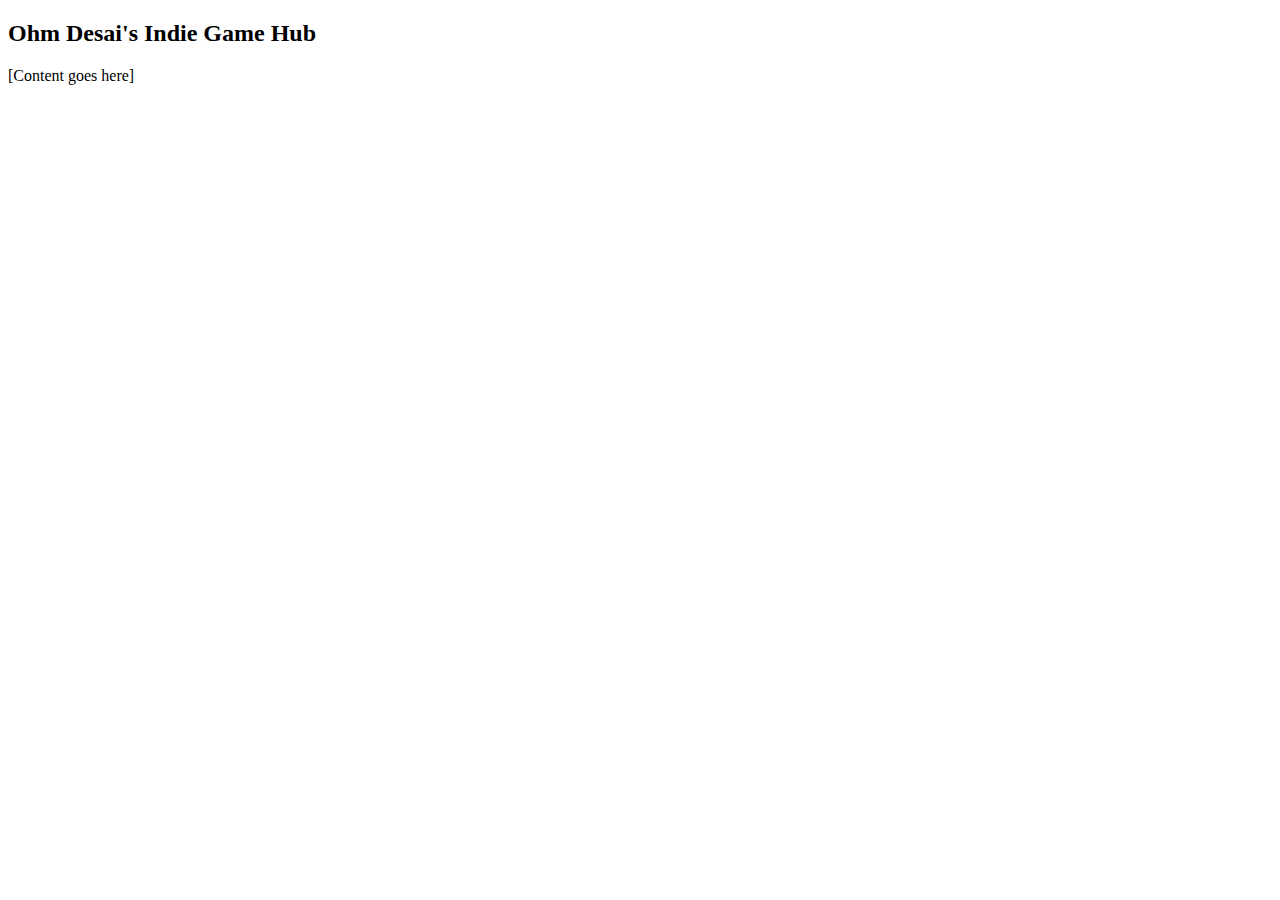
==== project2_ohmdesai_hub/index.html @ dc6f94fd "initial setup" ====
<!DOCTYPE html>
<html lang="en">

<head>
    <meta charset="UTF-8">
    <meta name="viewport" content="width=device-width, initial-scale=1.0">
    <title>Ohm Desai's Indie Game Hub | Home</title>
    <link rel="stylesheet" href="styles/style.css">
    <script src="scripts/HTMLInclude.min.js"></script>
    <script src="https://code.jquery.com/jquery-3.6.0.min.js"></script>
    <script src="scripts/script.js" defer></script>
</head>

<body>
    <!-- Dynamically include header -->
    <div data-include="components/header.html"></div>

    <!-- Main Content -->
    <main>
        <h2>Ohm Desai's Indie Game Hub</h2>
        <p>[Content goes here]</p>
    </main>

    <!-- Dynamically include footer -->
    <div data-include="components/footer.html"></div>

    <!-- Enable dynamic includes -->
    <script>
        HTMLInclude();
    </script>
</body>

</html>
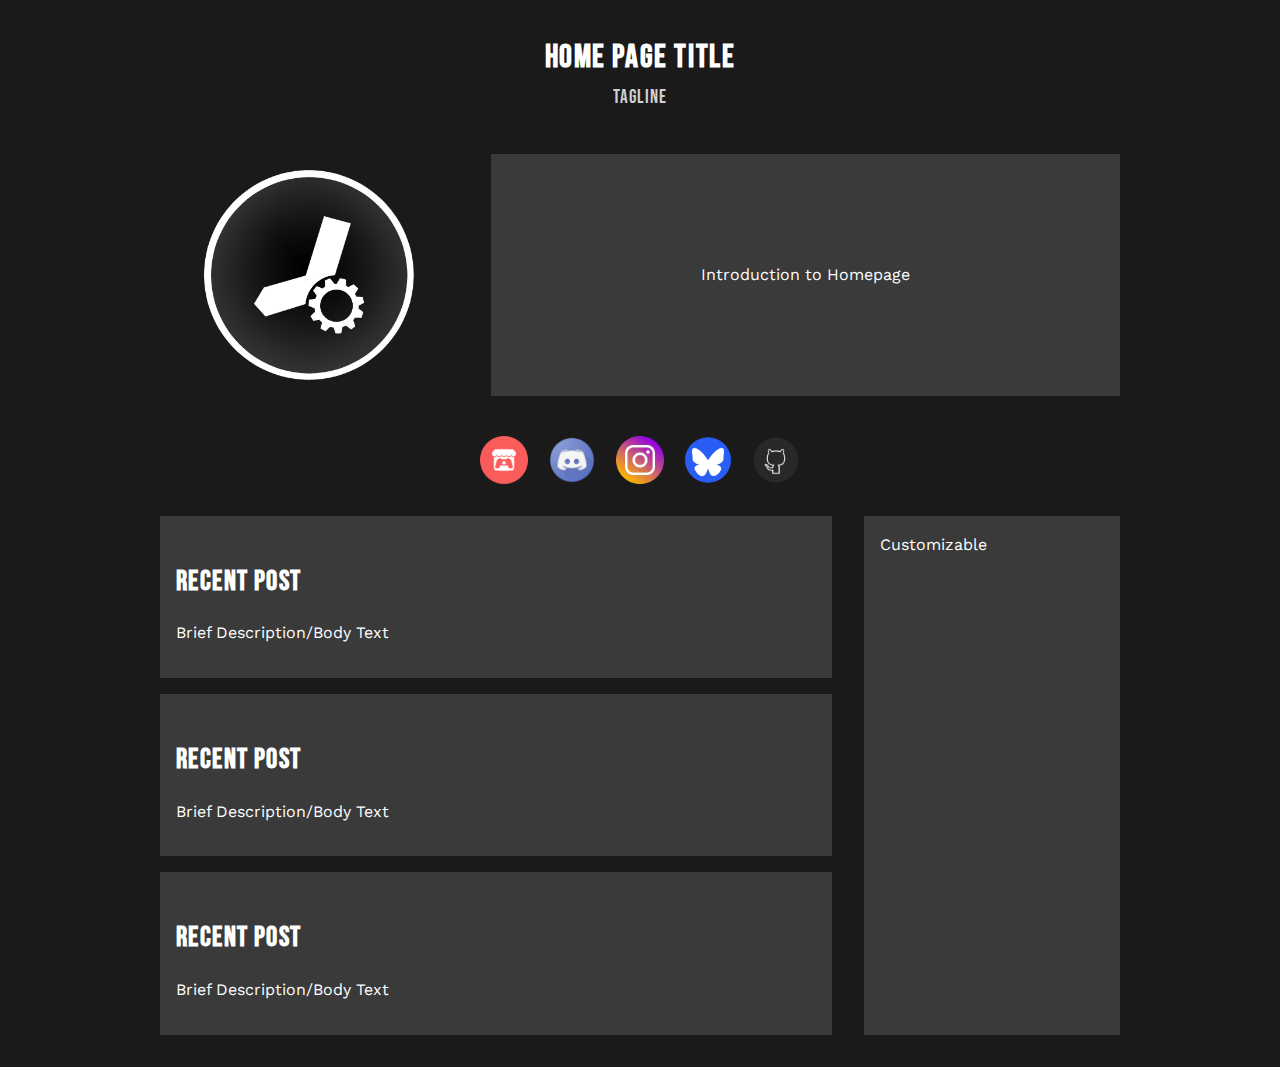
==== commit 078d1095: "initial setup" ====
--- a/project2_ohmdesai_hub/index.html
+++ b/project2_ohmdesai_hub/index.html
@@ -5,21 +5,81 @@
     <meta charset="UTF-8">
     <meta name="viewport" content="width=device-width, initial-scale=1.0">
     <title>Ohm Desai's Indie Game Hub | Home</title>
-    <link rel="stylesheet" href="styles/style.css">
+
+    <link rel="stylesheet" href="styles/indexStyle.css">
     <script src="scripts/HTMLInclude.min.js"></script>
     <script src="https://code.jquery.com/jquery-3.6.0.min.js"></script>
     <script src="scripts/script.js" defer></script>
+
+    <link href="https://fonts.googleapis.com/css2?family=Bebas+Neue&display=swap" rel="stylesheet">
+    <link href="https://fonts.googleapis.com/css2?family=Work+Sans:wght@400;500&display=swap" rel="stylesheet">
+
 </head>
 
 <body>
     <!-- Dynamically include header -->
     <div data-include="components/header.html"></div>
 
-    <!-- Main Content -->
-    <main>
-        <h2>Ohm Desai's Indie Game Hub</h2>
-        <p>[Content goes here]</p>
+    <main id="homepage-main">
+      <div class="homepage-container"> <!-- added container -->
+    
+        <!-- Title and Tagline -->
+        <section class="homepage-banner">
+          <div class="homepage-title">Home Page Title</div>
+          <div class="homepage-tagline">Tagline</div>
+        </section>
+    
+        <!-- Grid Layout: Logo + Intro -->
+        <section class="homepage-intro">
+          <div class="homepage-logo">
+            <img src="images/sockenginelogo.png" alt="Ohm Desai Mascot Logo">
+          </div>
+          <div class="homepage-description">Introduction to Homepage</div>
+        </section>
+    
+        <!-- Social Links -->
+        <section class="homepage-socials">
+          <a href="https://sock8416.itch.io/" target="_blank">
+            <img src="images/itchio-logo.png" alt="Itch.io">
+          </a>
+          <a href="https://discord.gg/24YcbmAass" target="_blank">
+            <img src="images/discord-logo.png" alt="Discord">
+          </a>
+          <a href="https://www.instagram.com/sock.games/" target="_blank">
+            <img src="images/instagram-logo.png" alt="Instagram">
+          </a>
+          <a href="https://bsky.app/profile/sock8416.bsky.social" target="_blank">
+            <img src="images/bluesky-logo.png" alt="Bluesky">
+          </a>
+          <a href="https://github.com/odesai840" target="_blank">
+            <img src="images/github-logo.png" alt="GitHub">
+          </a>
+        </section>
+    
+        <!-- Blog Preview + Customizable Panel -->
+        <section class="homepage-content">
+          <div class="homepage-posts">
+            <article class="homepage-post">
+              <h3>Recent Post</h3>
+              <p>Brief Description/Body Text</p>
+            </article>
+            <article class="homepage-post">
+              <h3>Recent Post</h3>
+              <p>Brief Description/Body Text</p>
+            </article>
+            <article class="homepage-post">
+              <h3>Recent Post</h3>
+              <p>Brief Description/Body Text</p>
+            </article>
+          </div>
+          <aside class="homepage-sidepanel">
+            Customizable
+          </aside>
+        </section>
+    
+      </div> <!-- end container -->
     </main>
+    
 
     <!-- Dynamically include footer -->
     <div data-include="components/footer.html"></div>
--- a/project2_ohmdesai_hub/styles/indexStyle.css
+++ b/project2_ohmdesai_hub/styles/indexStyle.css
@@ -0,0 +1,162 @@
+/* ===== Global Font Setup ===== */
+body {
+  font-family: 'Work Sans', sans-serif;
+  font-size: 16px;
+  line-height: 1.6;
+  background-color: #1a1a1a;
+  color: #ffffff;
+  margin: 0;
+  padding: 0;
+}
+
+a {
+  color: inherit;
+  text-decoration: none;
+}
+
+img {
+  max-width: 100%;
+  height: auto;
+}
+
+/* ===== Homepage Styles ===== */
+
+/* ===== Main Content Area ===== */
+#homepage-main {
+  max-width: 960px; /* Fixed width similar to itch.io's content area */
+  margin: 0 auto;   /* Center the content area */
+  padding: 2rem;    /* Consistent padding around content */
+  background-color: #1a1a1a; /* Match the body's background color */
+}
+
+/* Title + Tagline */
+.homepage-banner {
+  text-align: center;
+  margin-bottom: 2.5rem; /* Increased space below title/tagline */
+}
+
+.homepage-title {
+  font-size: 2rem;
+  font-weight: bold;
+}
+
+.homepage-tagline {
+  font-size: 1.2rem;
+  opacity: 0.8;
+}
+
+/* === Heading font family and uppercase === */
+h1, h2, h3, h4, h5, h6,
+.homepage-title,
+.homepage-tagline {
+  font-family: 'Bebas Neue', sans-serif;
+  text-transform: uppercase;
+  letter-spacing: 0.05em;
+}
+
+/* === Header font sizes === */
+/* Main page title - 50% larger than h2 */
+h1 {
+  font-size: 4rem;
+  margin-bottom: 0.5rem;
+}
+
+h2 {
+  font-size: 2.25rem;
+  margin-bottom: 0.5rem;
+}
+
+h3 {
+  font-size: 1.75rem;
+  margin-bottom: 0.5rem;
+}
+
+h4 {
+  font-size: 1.5rem;
+}
+
+h5 {
+  font-size: 1.25rem;
+}
+
+h6 {
+  font-size: 1rem;
+}
+
+/* === Logo + Intro Flex Grid === */
+.homepage-intro {
+  display: flex;
+  gap: 2rem;
+  align-items: center;
+  margin-bottom: 1rem;
+}
+
+.homepage-logo {
+  flex: 1;
+  display: flex;
+  justify-content: center;
+  align-items: center;
+  background-color: #1a1a1a; /* matches body */
+}
+
+.homepage-logo img {
+  width: 100%;
+  max-width: 210px;
+  height: auto;
+}
+
+.homepage-description {
+  flex: 2;
+  background-color: #3a3a3a;
+  padding: 1rem;
+  min-height: 210px; /* Match engine logo height */
+  display: flex;
+  align-items: center; /* Optional: vertical centering */
+  justify-content: center; /* Optional: horizontal centering */
+  text-align: center;
+}
+
+
+/* === Social Media Icons === */
+.homepage-socials {
+  display: flex;
+  justify-content: center;
+  gap: 1.25rem;
+  padding: 1.5rem 0;
+}
+
+.homepage-socials img {
+  width: 48px;
+  height: 48px;
+  object-fit: contain;
+  transition: transform 0.2s ease;
+  cursor: pointer;
+}
+
+.homepage-socials img:hover {
+  transform: scale(1.1);
+}
+
+/* === Blog Section === */
+.homepage-content {
+  display: flex;
+  gap: 2rem;
+}
+
+.homepage-posts {
+  flex: 3;
+  display: flex;
+  flex-direction: column;
+  gap: 1rem;
+}
+
+.homepage-post {
+  background-color: #3a3a3a;
+  padding: 1rem;
+}
+
+.homepage-sidepanel {
+  flex: 1;
+  background-color: #3a3a3a;
+  padding: 1rem;
+}
